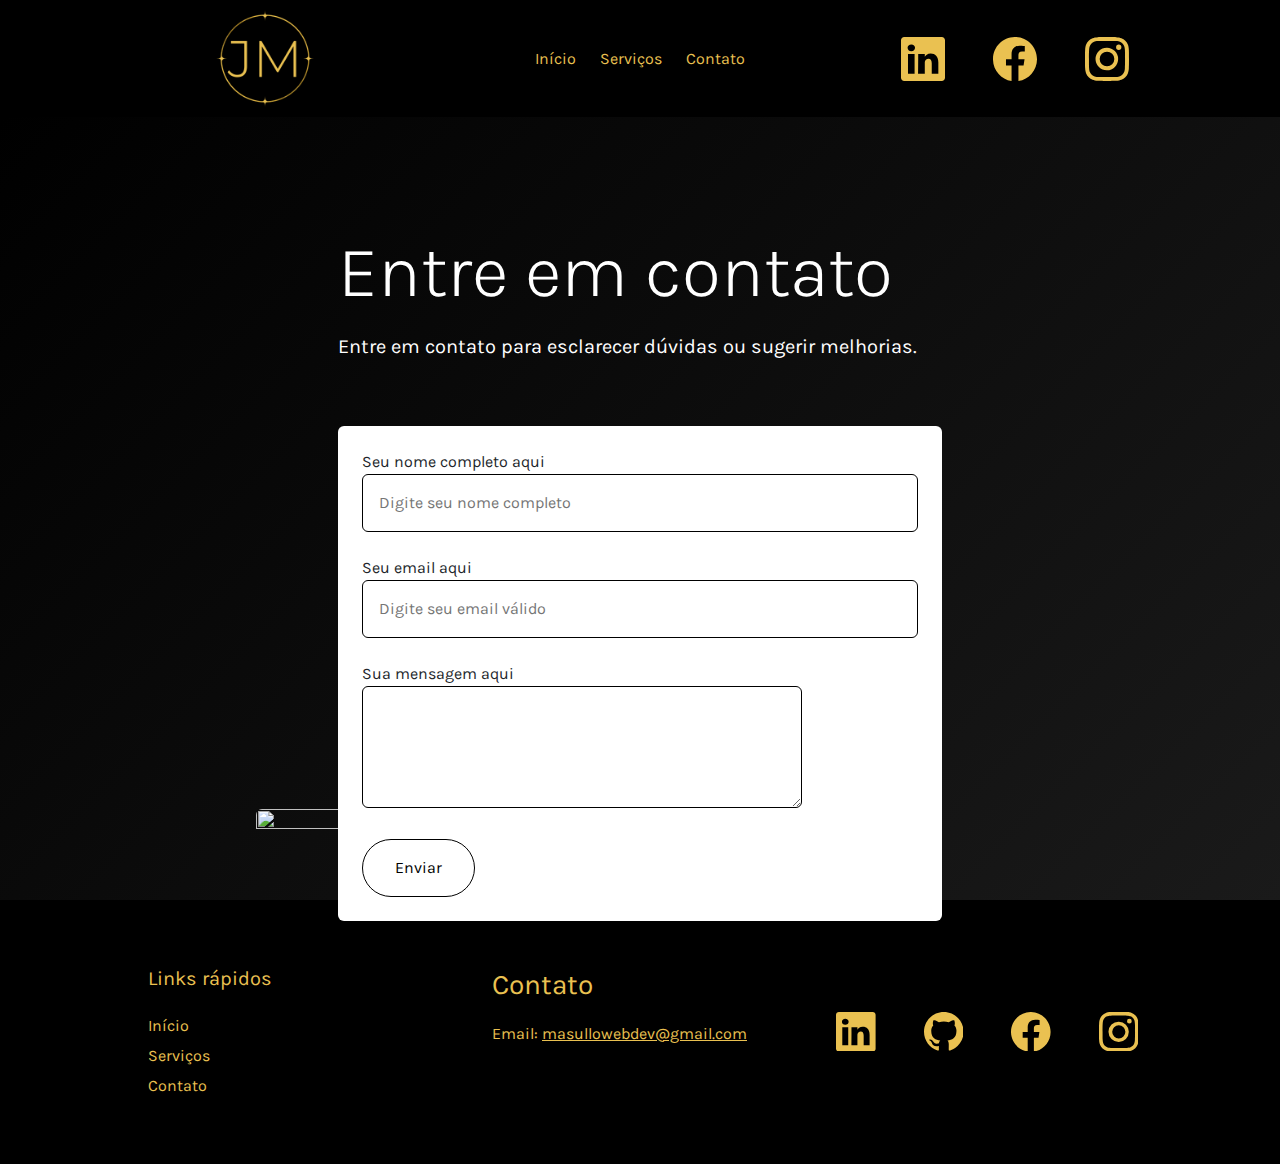
==== contact.html @ 659c73d8 "New Portfolio" ====
<!DOCTYPE html>
<html lang="en">
<head>
    <meta charset="UTF-8">
    <meta name="viewport" content="width=device-width, initial-scale=1.0">
    <title>Contato</title>
    <link rel="stylesheet" href="./styles/globals.css">
    <link rel="stylesheet" href="./styles/styles.css">
    <link rel="stylesheet" href="./styles/contact.css">
    <!-- GOOGLE FONT: KARLA -->
    <link rel="preconnect" href="https://fonts.googleapis.com">
    <link rel="preconnect" href="https://fonts.gstatic.com" crossorigin>
    <link href="https://fonts.googleapis.com/css2?family=Karla:ital,wght@0,200..800;1,200..800&family=Montserrat:ital,wght@0,100..900;1,100..900&family=Poppins:ital,wght@0,100;0,200;0,300;0,400;0,500;0,600;0,700;0,800;0,900;1,100;1,200;1,300;1,400;1,500;1,600;1,700;1,800;1,900&display=swap" 
    rel="stylesheet">
     <!-- BOOTSTRAP CSS -->
    <link href="https://cdn.jsdelivr.net/npm/bootstrap@5.3.3/dist/css/bootstrap.min.css" rel="stylesheet" integrity="sha384-QWTKZyjpPEjISv5WaRU9OFeRpok6YctnYmDr5pNlyT2bRjXh0JMhjY6hW+ALEwIH" crossorigin="anonymous">
    <!-- AOS ANIMATION -->
    <link href="https://unpkg.com/aos@2.3.1/dist/aos.css" rel="stylesheet">
</head>
<body>
    <nav class="Nav p-2" id="#inicio">
        <div class="w-25 d-flex justify-content-center">
            <img src="./assets/JM.png" alt="Logo" class="Logo">
        </div>
        <div class="fs-5 d-flex justify-content-center align-items-center gap-4 Links">
            <a href="/" class="Links">Início</a>
            <a href="/services.html" class="Links">Serviços</a>
            <a href="/contact.html" class="Links">Contato</a>
        </div>
        <div class="w-25 d-flex justify-content-center align-items-center gap-5 Medias">
            <a href="https://www.linkedin.com/in/jo%C3%A3o-masullo-846b672b9/" target="_blank">
                <svg xmlns="http://www.w3.org/2000/svg" width="16" height="16" fill="currentColor" class="bi bi-linkedin " viewBox="0 0 16 16">
                    <path d="M0 1.146C0 .513.526 0 1.175 0h13.65C15.474 0 16 .513 16 1.146v13.708c0 .633-.526 1.146-1.175 1.146H1.175C.526 16 0 15.487 0 14.854zm4.943 12.248V6.169H2.542v7.225zm-1.2-8.212c.837 0 1.358-.554 1.358-1.248-.015-.709-.52-1.248-1.342-1.248S2.4 3.226 2.4 3.934c0 .694.521 1.248 1.327 1.248zm4.908 8.212V9.359c0-.216.016-.432.08-.586.173-.431.568-.878 1.232-.878.869 0 1.216.662 1.216 1.634v3.865h2.401V9.25c0-2.22-1.184-3.252-2.764-3.252-1.274 0-1.845.7-2.165 1.193v.025h-.016l.016-.025V6.169h-2.4c.03.678 0 7.225 0 7.225z"/>
                </svg>
            </a>
            <a href="https://www.facebook.com/people/JoaoMasullo/61573914655245/" target="_blank">
                <svg xmlns="http://www.w3.org/2000/svg" width="16" height="16" fill="currentColor" class="bi bi-facebook" viewBox="0 0 16 16">
                    <path d="M16 8.049c0-4.446-3.582-8.05-8-8.05C3.58 0-.002 3.603-.002 8.05c0 4.017 2.926 7.347 6.75 7.951v-5.625h-2.03V8.05H6.75V6.275c0-2.017 1.195-3.131 3.022-3.131.876 0 1.791.157 1.791.157v1.98h-1.009c-.993 0-1.303.621-1.303 1.258v1.51h2.218l-.354 2.326H9.25V16c3.824-.604 6.75-3.934 6.75-7.951"/>
                </svg>
            </a>
            <a href="https://www.instagram.com/joao_masullo/">
                <svg xmlns="http://www.w3.org/2000/svg" width="16" height="16" fill="currentColor" class="bi bi-instagram" viewBox="0 0 16 16">
                    <path d="M8 0C5.829 0 5.556.01 4.703.048 3.85.088 3.269.222 2.76.42a3.9 3.9 0 0 0-1.417.923A3.9 3.9 0 0 0 .42 2.76C.222 3.268.087 3.85.048 4.7.01 5.555 0 5.827 0 8.001c0 2.172.01 2.444.048 3.297.04.852.174 1.433.372 1.942.205.526.478.972.923 1.417.444.445.89.719 1.416.923.51.198 1.09.333 1.942.372C5.555 15.99 5.827 16 8 16s2.444-.01 3.298-.048c.851-.04 1.434-.174 1.943-.372a3.9 3.9 0 0 0 1.416-.923c.445-.445.718-.891.923-1.417.197-.509.332-1.09.372-1.942C15.99 10.445 16 10.173 16 8s-.01-2.445-.048-3.299c-.04-.851-.175-1.433-.372-1.941a3.9 3.9 0 0 0-.923-1.417A3.9 3.9 0 0 0 13.24.42c-.51-.198-1.092-.333-1.943-.372C10.443.01 10.172 0 7.998 0zm-.717 1.442h.718c2.136 0 2.389.007 3.232.046.78.035 1.204.166 1.486.275.373.145.64.319.92.599s.453.546.598.92c.11.281.24.705.275 1.485.039.843.047 1.096.047 3.231s-.008 2.389-.047 3.232c-.035.78-.166 1.203-.275 1.485a2.5 2.5 0 0 1-.599.919c-.28.28-.546.453-.92.598-.28.11-.704.24-1.485.276-.843.038-1.096.047-3.232.047s-2.39-.009-3.233-.047c-.78-.036-1.203-.166-1.485-.276a2.5 2.5 0 0 1-.92-.598 2.5 2.5 0 0 1-.6-.92c-.109-.281-.24-.705-.275-1.485-.038-.843-.046-1.096-.046-3.233s.008-2.388.046-3.231c.036-.78.166-1.204.276-1.486.145-.373.319-.64.599-.92s.546-.453.92-.598c.282-.11.705-.24 1.485-.276.738-.034 1.024-.044 2.515-.045zm4.988 1.328a.96.96 0 1 0 0 1.92.96.96 0 0 0 0-1.92m-4.27 1.122a4.109 4.109 0 1 0 0 8.217 4.109 4.109 0 0 0 0-8.217m0 1.441a2.667 2.667 0 1 1 0 5.334 2.667 2.667 0 0 1 0-5.334"/>
                </svg>
            </a>
        </div>
        <!-- OFF CANVAS BOOTSTRAP MENU -->
        <button class="bg-black border-0 d-none OffCanvas " type="button" data-bs-toggle="offcanvas" data-bs-target="#offcanvasExample" aria-controls="offcanvasExample">
          <svg xmlns="http://www.w3.org/2000/svg" width="16" height="16" fill="currentColor" class="bi bi-list fs-6" viewBox="0 0 16 16">
            <path fill-rule="evenodd" d="M2.5 12a.5.5 0 0 1 .5-.5h10a.5.5 0 0 1 0 1H3a.5.5 0 0 1-.5-.5m0-4a.5.5 0 0 1 .5-.5h10a.5.5 0 0 1 0 1H3a.5.5 0 0 1-.5-.5m0-4a.5.5 0 0 1 .5-.5h10a.5.5 0 0 1 0 1H3a.5.5 0 0 1-.5-.5"/>
          </svg>
        </button>
        
        <div class="bg-black offcanvas offcanvas-start" tabindex="-1" id="offcanvasExample" aria-labelledby="offcanvasExampleLabel" style="color: #eac151;">
          <div class="offcanvas-header">
            <h5 class="offcanvas-title" id="offcanvasExampleLabel">Menu</h5>
            <button type="button" class="btn-close bg-white" data-bs-dismiss="offcanvas" aria-label="Close"></button>
          </div>
          <div class="offcanvas-body">
            <div class="d-flex flex-column justify-content-center gap-3">
              <a href="/" class="Links">Início</a>
              <a href="/services.html" class="Links">Serviços</a>
              <a href="/contact.html" class="Links mb-5">Contato</a>
              
              <div class="d-flex justify-content-center gap-5">
                <a href="https://www.linkedin.com/in/jo%C3%A3o-masullo-846b672b9/" target="_blank">
                  <svg xmlns="http://www.w3.org/2000/svg" width="16" height="16" fill="currentColor" class="bi bi-linkedin " viewBox="0 0 16 16">
                      <path d="M0 1.146C0 .513.526 0 1.175 0h13.65C15.474 0 16 .513 16 1.146v13.708c0 .633-.526 1.146-1.175 1.146H1.175C.526 16 0 15.487 0 14.854zm4.943 12.248V6.169H2.542v7.225zm-1.2-8.212c.837 0 1.358-.554 1.358-1.248-.015-.709-.52-1.248-1.342-1.248S2.4 3.226 2.4 3.934c0 .694.521 1.248 1.327 1.248zm4.908 8.212V9.359c0-.216.016-.432.08-.586.173-.431.568-.878 1.232-.878.869 0 1.216.662 1.216 1.634v3.865h2.401V9.25c0-2.22-1.184-3.252-2.764-3.252-1.274 0-1.845.7-2.165 1.193v.025h-.016l.016-.025V6.169h-2.4c.03.678 0 7.225 0 7.225z"/>
                  </svg>
              </a>
              <a href="https://www.facebook.com/people/JoaoMasullo/61573914655245/" target="_blank">
                  <svg xmlns="http://www.w3.org/2000/svg" width="16" height="16" fill="currentColor" class="bi bi-facebook" viewBox="0 0 16 16">
                      <path d="M16 8.049c0-4.446-3.582-8.05-8-8.05C3.58 0-.002 3.603-.002 8.05c0 4.017 2.926 7.347 6.75 7.951v-5.625h-2.03V8.05H6.75V6.275c0-2.017 1.195-3.131 3.022-3.131.876 0 1.791.157 1.791.157v1.98h-1.009c-.993 0-1.303.621-1.303 1.258v1.51h2.218l-.354 2.326H9.25V16c3.824-.604 6.75-3.934 6.75-7.951"/>
                  </svg>
              </a>
              <a href="https://www.instagram.com/joao_masullo/">
                  <svg xmlns="http://www.w3.org/2000/svg" width="16" height="16" fill="currentColor" class="bi bi-instagram" viewBox="0 0 16 16">
                      <path d="M8 0C5.829 0 5.556.01 4.703.048 3.85.088 3.269.222 2.76.42a3.9 3.9 0 0 0-1.417.923A3.9 3.9 0 0 0 .42 2.76C.222 3.268.087 3.85.048 4.7.01 5.555 0 5.827 0 8.001c0 2.172.01 2.444.048 3.297.04.852.174 1.433.372 1.942.205.526.478.972.923 1.417.444.445.89.719 1.416.923.51.198 1.09.333 1.942.372C5.555 15.99 5.827 16 8 16s2.444-.01 3.298-.048c.851-.04 1.434-.174 1.943-.372a3.9 3.9 0 0 0 1.416-.923c.445-.445.718-.891.923-1.417.197-.509.332-1.09.372-1.942C15.99 10.445 16 10.173 16 8s-.01-2.445-.048-3.299c-.04-.851-.175-1.433-.372-1.941a3.9 3.9 0 0 0-.923-1.417A3.9 3.9 0 0 0 13.24.42c-.51-.198-1.092-.333-1.943-.372C10.443.01 10.172 0 7.998 0zm-.717 1.442h.718c2.136 0 2.389.007 3.232.046.78.035 1.204.166 1.486.275.373.145.64.319.92.599s.453.546.598.92c.11.281.24.705.275 1.485.039.843.047 1.096.047 3.231s-.008 2.389-.047 3.232c-.035.78-.166 1.203-.275 1.485a2.5 2.5 0 0 1-.599.919c-.28.28-.546.453-.92.598-.28.11-.704.24-1.485.276-.843.038-1.096.047-3.232.047s-2.39-.009-3.233-.047c-.78-.036-1.203-.166-1.485-.276a2.5 2.5 0 0 1-.92-.598 2.5 2.5 0 0 1-.6-.92c-.109-.281-.24-.705-.275-1.485-.038-.843-.046-1.096-.046-3.233s.008-2.388.046-3.231c.036-.78.166-1.204.276-1.486.145-.373.319-.64.599-.92s.546-.453.92-.598c.282-.11.705-.24 1.485-.276.738-.034 1.024-.044 2.515-.045zm4.988 1.328a.96.96 0 1 0 0 1.92.96.96 0 0 0 0-1.92m-4.27 1.122a4.109 4.109 0 1 0 0 8.217 4.109 4.109 0 0 0 0-8.217m0 1.441a2.667 2.667 0 1 1 0 5.334 2.667 2.667 0 0 1 0-5.334"/>
                  </svg>
              </a>
              </div> 
            </div>
          </div>
        </div>
    </nav>
    
    <main class="Contact d-flex flex-column align-items-center justify-content-center DPad">
        <section class="d-flex p-5 AboveImage gap-5 w-75">
            <div class="text-white w-75">
                <p class="display-2">Entre em contato</p>
                <p class="fs-5">Entre em contato para esclarecer dúvidas ou sugerir melhorias.</p>
            </div>
            <div class="bg-white rounded p-2 w-50">
                <form action="https://formsubmit.co/masullowebdev@gmail.com" method="POST" class="p-3 Form">
                    <label for="">Seu nome completo aqui</label> <br>
                    <input type="text" placeholder="Digite seu nome completo" name="name" class="p-3 rounded w-100 mb-4" required> <br>
                    <label for="">Seu email aqui</label> <br>
                    <input type="email" placeholder="Digite seu email válido" name="email" class="p-3 rounded w-100 mb-4"> <br>
                    <label for="">Sua mensagem aqui</label> <br>
                    <textarea name="message" id="message" cols="50" rows="5" class="rounded mb-4"></textarea><br>
                    <input type="hidden" name="_next" value="http://localhost:5500/thanks.html">
                    <button type="submit" class="button-white">Enviar</button>
                </form>
            </div>
        </section>
        <img src="https://images.unsplash.com/photo-1698945298361-365595d400eb" alt="" class="object-fit-cover rounded UnderImage h-50" style="width: 60%;">
    </main>

    <footer class="bg-black DPad px-5" style="color: #eac151;">
        <section class="d-flex justify-content-center gap-5">
            <div class="w-25 fs-5">
                <p>Links rápidos</p>
                <a class="text-decoration-none Links" href="/">Início</a> <br>
                <a class="text-decoration-none Links" href="/services.html">Serviços</a> <br>
                <a class="text-decoration-none Links" href="/contact.html">Contato</a>
            </div>
            <div class="w-25">
                <p class="fs-3">Contato</p>
                <p class="fs-6">Email: <u>masullowebdev@gmail.com</u></p>
            </div>
            <div class="w-25 d-flex align-items-center gap-5" style="font-size: 0.9em;">
                <a href="https://www.linkedin.com/in/jo%C3%A3o-masullo-846b672b9/" target="_blank">
                    <svg xmlns="http://www.w3.org/2000/svg" width="16" height="16" fill="currentColor" class="bi bi-linkedin " viewBox="0 0 16 16">
                        <path d="M0 1.146C0 .513.526 0 1.175 0h13.65C15.474 0 16 .513 16 1.146v13.708c0 .633-.526 1.146-1.175 1.146H1.175C.526 16 0 15.487 0 14.854zm4.943 12.248V6.169H2.542v7.225zm-1.2-8.212c.837 0 1.358-.554 1.358-1.248-.015-.709-.52-1.248-1.342-1.248S2.4 3.226 2.4 3.934c0 .694.521 1.248 1.327 1.248zm4.908 8.212V9.359c0-.216.016-.432.08-.586.173-.431.568-.878 1.232-.878.869 0 1.216.662 1.216 1.634v3.865h2.401V9.25c0-2.22-1.184-3.252-2.764-3.252-1.274 0-1.845.7-2.165 1.193v.025h-.016l.016-.025V6.169h-2.4c.03.678 0 7.225 0 7.225z"/>
                    </svg>
                </a>
                <a href="https://github.com/Masullo404" target="_blank">
                    <svg xmlns="http://www.w3.org/2000/svg" width="16" height="16" fill="currentColor" class="bi bi-github" viewBox="0 0 16 16">
                        <path d="M8 0C3.58 0 0 3.58 0 8c0 3.54 2.29 6.53 5.47 7.59.4.07.55-.17.55-.38 0-.19-.01-.82-.01-1.49-2.01.37-2.53-.49-2.69-.94-.09-.23-.48-.94-.82-1.13-.28-.15-.68-.52-.01-.53.63-.01 1.08.58 1.23.82.72 1.21 1.87.87 2.33.66.07-.52.28-.87.51-1.07-1.78-.2-3.64-.89-3.64-3.95 0-.87.31-1.59.82-2.15-.08-.2-.36-1.02.08-2.12 0 0 .67-.21 2.2.82.64-.18 1.32-.27 2-.27s1.36.09 2 .27c1.53-1.04 2.2-.82 2.2-.82.44 1.1.16 1.92.08 2.12.51.56.82 1.27.82 2.15 0 3.07-1.87 3.75-3.65 3.95.29.25.54.73.54 1.48 0 1.07-.01 1.93-.01 2.2 0 .21.15.46.55.38A8.01 8.01 0 0 0 16 8c0-4.42-3.58-8-8-8"/>
                    </svg>
                </a>
                <a href="https://www.facebook.com/people/JoaoMasullo/61573914655245/" target="_blank">
                    <svg xmlns="http://www.w3.org/2000/svg" width="16" height="16" fill="currentColor" class="bi bi-facebook" viewBox="0 0 16 16">
                        <path d="M16 8.049c0-4.446-3.582-8.05-8-8.05C3.58 0-.002 3.603-.002 8.05c0 4.017 2.926 7.347 6.75 7.951v-5.625h-2.03V8.05H6.75V6.275c0-2.017 1.195-3.131 3.022-3.131.876 0 1.791.157 1.791.157v1.98h-1.009c-.993 0-1.303.621-1.303 1.258v1.51h2.218l-.354 2.326H9.25V16c3.824-.604 6.75-3.934 6.75-7.951"/>
                    </svg>
                </a>
                <a href="https://www.instagram.com/joao_masullo/">
                    <svg xmlns="http://www.w3.org/2000/svg" width="16" height="16" fill="currentColor" class="bi bi-instagram" viewBox="0 0 16 16">
                        <path d="M8 0C5.829 0 5.556.01 4.703.048 3.85.088 3.269.222 2.76.42a3.9 3.9 0 0 0-1.417.923A3.9 3.9 0 0 0 .42 2.76C.222 3.268.087 3.85.048 4.7.01 5.555 0 5.827 0 8.001c0 2.172.01 2.444.048 3.297.04.852.174 1.433.372 1.942.205.526.478.972.923 1.417.444.445.89.719 1.416.923.51.198 1.09.333 1.942.372C5.555 15.99 5.827 16 8 16s2.444-.01 3.298-.048c.851-.04 1.434-.174 1.943-.372a3.9 3.9 0 0 0 1.416-.923c.445-.445.718-.891.923-1.417.197-.509.332-1.09.372-1.942C15.99 10.445 16 10.173 16 8s-.01-2.445-.048-3.299c-.04-.851-.175-1.433-.372-1.941a3.9 3.9 0 0 0-.923-1.417A3.9 3.9 0 0 0 13.24.42c-.51-.198-1.092-.333-1.943-.372C10.443.01 10.172 0 7.998 0zm-.717 1.442h.718c2.136 0 2.389.007 3.232.046.78.035 1.204.166 1.486.275.373.145.64.319.92.599s.453.546.598.92c.11.281.24.705.275 1.485.039.843.047 1.096.047 3.231s-.008 2.389-.047 3.232c-.035.78-.166 1.203-.275 1.485a2.5 2.5 0 0 1-.599.919c-.28.28-.546.453-.92.598-.28.11-.704.24-1.485.276-.843.038-1.096.047-3.232.047s-2.39-.009-3.233-.047c-.78-.036-1.203-.166-1.485-.276a2.5 2.5 0 0 1-.92-.598 2.5 2.5 0 0 1-.6-.92c-.109-.281-.24-.705-.275-1.485-.038-.843-.046-1.096-.046-3.233s.008-2.388.046-3.231c.036-.78.166-1.204.276-1.486.145-.373.319-.64.599-.92s.546-.453.92-.598c.282-.11.705-.24 1.485-.276.738-.034 1.024-.044 2.515-.045zm4.988 1.328a.96.96 0 1 0 0 1.92.96.96 0 0 0 0-1.92m-4.27 1.122a4.109 4.109 0 1 0 0 8.217 4.109 4.109 0 0 0 0-8.217m0 1.441a2.667 2.667 0 1 1 0 5.334 2.667 2.667 0 0 1 0-5.334"/>
                    </svg>
                </a>
            </div>
        </section>
    </footer>
</body>
</html>
---- styles/globals.css ----
*{
    padding: 0;
    margin: 0;
    font-family: "Karla",serif;
}
.DPad{
    padding: 4rem 0px;  
}
.button{
    padding: 1em 2.7em;
    background-color: #eac151;
    color: white;
    border-radius: 2rem;
    border: white solid 1px;
    transition: 0.6s;
}
.button:hover{
    transition: 0.6s;
    background-color: black;
    color: white;
}
.button-white{
    padding: 1em 2em;
    background-color: white;
    color: black;
    border-radius: 2rem;
    border: black solid 1px;
    transition: 0.6s;
}
.button-white:hover{
    background-color: black;
    color: white;
    border: white solid 1px;
    transition: 0.6s;
}
---- styles/styles.css ----
.Nav{
    color: white;
    display: flex;
    justify-content: center;
    gap: 7rem;
    align-items: center;
    z-index: 1;
    background-color: black;
}
.Logo{
    width: 32%;
    min-width: 90px;
}
.Links{
    text-decoration: none;
    color: #eac151;
    transition: 0.5s;
    font-size: 0.8em;
}
.Links:hover{
    transition: 0.5s;
    color: white;
    font-size: 0.9em;
    text-decoration: underline;
}
.bi{
    height: 2.5em ;
    width: auto;
    color: #eac151;
    transition: 0.9s;
    font-size: 1.1em;
}
.bi:hover{
    color: white;
    transition: 0.9s;
    font-size: 1.2em;
}
.FirstSection{
    background-image:  linear-gradient(135deg, black, rgb(26, 26, 26));
    color: white ;   
    padding: 4rem 0px;  
    height: auto;
}
.FirstSection > div > div {
    background-color: rgb(255, 255, 255, 0.1);
}

@media screen and (max-width:1300px) {
    .SecondSection{
        flex-direction: column;
    }
    .SecondSection > div{
        width: 75% !important;
    }
    .FourthSection > div{
        min-width: 350px;
    }
    .FifthSection > section{
        display: flex;
        flex-direction: column;
        align-items: center;
        width: 100% !important;
    }
    .FifthSection > section > div{
       width: 700px;
    }
}
@media screen and (max-width:950px) {
    .Nav > .Links{
        font-size: 15px !important;
    }
    .bi{
        font-size: 10px !important;
    }
    .FirstSection > .display-1{
        font-size: 50px !important;
    }
    .FirstSection > .fs-3, .FirstSection  .fs-2, .FirstSection > .fs-5{
        font-size: 15px !important; 
    }
    .FirstSection p{
        font-size: 10px;
    }
    Footer > section{
        flex-wrap: wrap;
    }
    Footer > section > div{
        min-width: 200px;
    }
}
@media screen and (max-width:700px) {
    .Nav > .Links , .Nav > .Medias{
        display: none !important;
    }
    .Nav > .OffCanvas{
        display: block !important;
    }
    .Nav {
        justify-content: space-around;
    }
    .FirstSection > div{
        flex-direction: column;
        justify-content: center;
        align-items: center;
    }
    .FirstSection > div > div {
        width: 75% !important;
    }
    .ThirdSection > div{
        flex-direction: column;
        align-items: center;
        gap:5rem !important
    }
    .ThirdSection > div > div{
        width: 90% !important;
    }
}
@media screen and (max-width:750px) {
    .FifthSection > section > div{
        width: auto;
        flex-wrap: wrap;
        align-items: center;
    }
    .FifthSection > section > div.gap-5 > img{
        min-width: 200px;
        width: 100% !important;
    }
    .FifthSection > section > div.mt-5{
        flex-direction: column;
    }
}
---- styles/contact.css ----
.Contact{
    background-image:  linear-gradient(135deg, black, rgb(26, 26, 26));
}
.AboveImage{
    z-index: 1;
}
.UnderImage{
    margin-top: -10rem;
}
.Form input , .Form textarea{
    border: black solid 1px;
}
@media screen and (max-width:1300px) {
    main >section{
        flex-direction: column;
        align-items: center;
    }
    main > .AboveImage > div {
        width: 70% !important;
        min-width: 450px;
    }
}
@media screen and (max-width:1000px) {
    main > .AboveImage{
        width: 90% !important;
        padding: 0px !important;
    }
    .UnderImage{
        display: none;
    }
}
@media screen and (max-width:460px) {
    textarea{
        width: 300px;
    }   
    main > .AboveImage > div{
        min-width: 350px;
    };
}
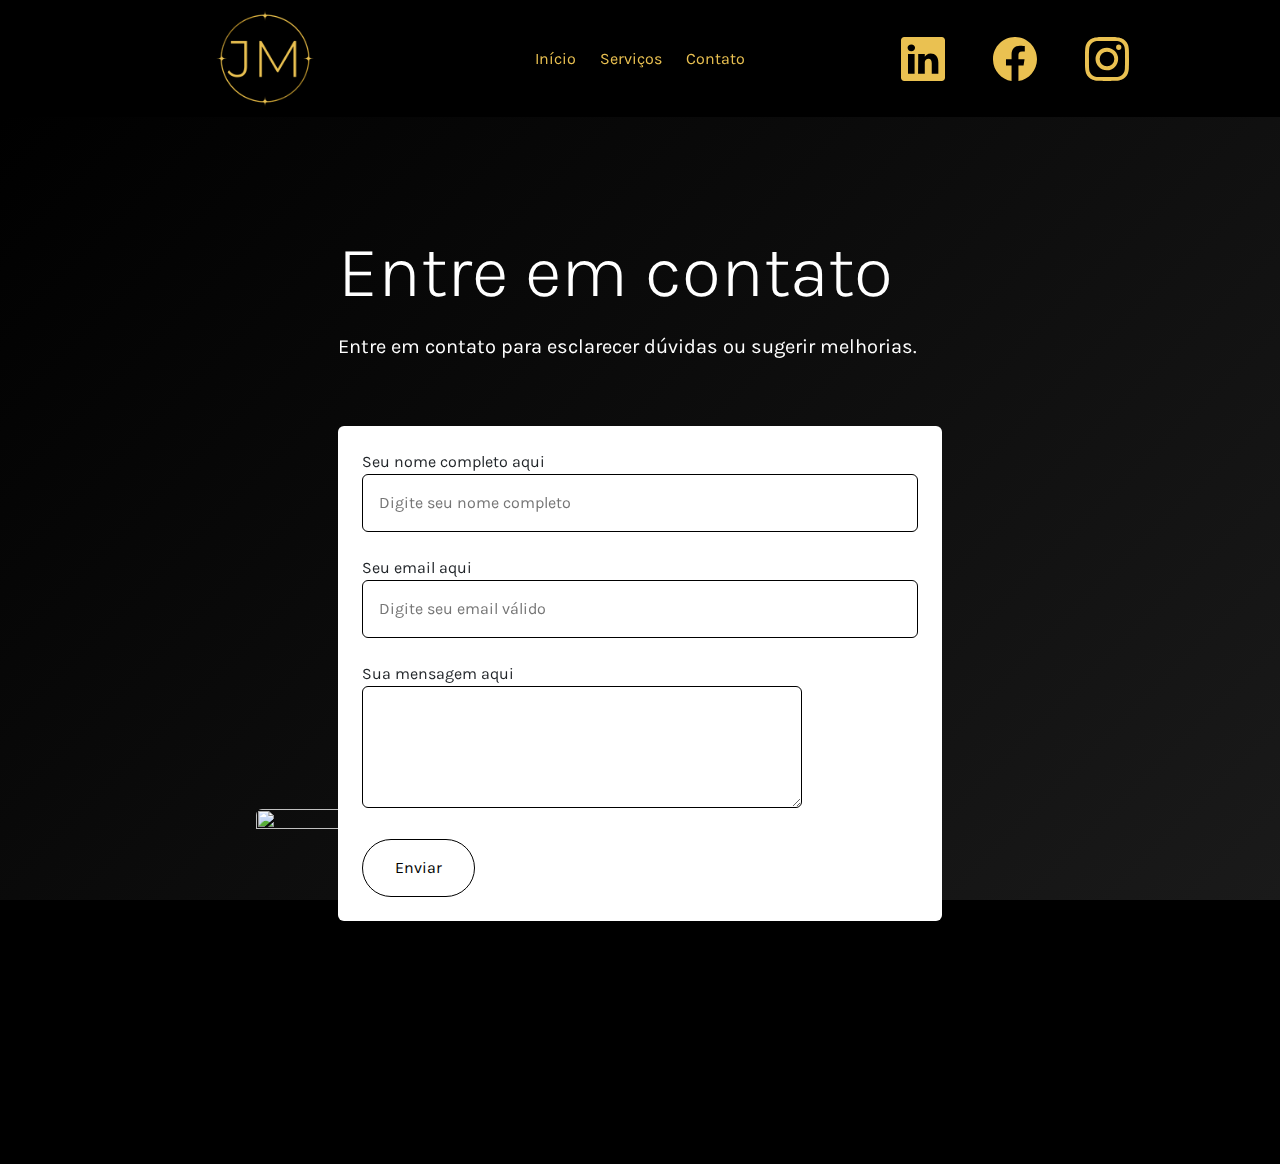
==== commit 15c818b0: "Adding animations" ====
--- a/contact.html
+++ b/contact.html
@@ -20,14 +20,14 @@
 <body>
     <nav class="Nav p-2" id="#inicio">
         <div class="w-25 d-flex justify-content-center">
-            <img src="./assets/JM.png" alt="Logo" class="Logo">
+            <img src="./assets/JM.png" alt="Logo" class="Logo" data-aos="zoom-in" data-aos-duration="2000">
         </div>
-        <div class="fs-5 d-flex justify-content-center align-items-center gap-4 Links">
-            <a href="/" class="Links">Início</a>
-            <a href="/services.html" class="Links">Serviços</a>
-            <a href="/contact.html" class="Links">Contato</a>
+        <div class="fs-5 d-flex justify-content-center align-items-center gap-4 Links" data-aos="zoom-in" data-aos-duration="2000">
+            <a href="/portfolio/" class="Links">Início</a>
+            <a href="/portfolio/services.html" class="Links">Serviços</a>
+            <a href="/portfolio/contact.html" class="Links">Contato</a>
         </div>
-        <div class="w-25 d-flex justify-content-center align-items-center gap-5 Medias">
+        <div class="w-25 d-flex justify-content-center align-items-center gap-5 Medias" data-aos="zoom-in" data-aos-duration="2000">
             <a href="https://www.linkedin.com/in/jo%C3%A3o-masullo-846b672b9/" target="_blank">
                 <svg xmlns="http://www.w3.org/2000/svg" width="16" height="16" fill="currentColor" class="bi bi-linkedin " viewBox="0 0 16 16">
                     <path d="M0 1.146C0 .513.526 0 1.175 0h13.65C15.474 0 16 .513 16 1.146v13.708c0 .633-.526 1.146-1.175 1.146H1.175C.526 16 0 15.487 0 14.854zm4.943 12.248V6.169H2.542v7.225zm-1.2-8.212c.837 0 1.358-.554 1.358-1.248-.015-.709-.52-1.248-1.342-1.248S2.4 3.226 2.4 3.934c0 .694.521 1.248 1.327 1.248zm4.908 8.212V9.359c0-.216.016-.432.08-.586.173-.431.568-.878 1.232-.878.869 0 1.216.662 1.216 1.634v3.865h2.401V9.25c0-2.22-1.184-3.252-2.764-3.252-1.274 0-1.845.7-2.165 1.193v.025h-.016l.016-.025V6.169h-2.4c.03.678 0 7.225 0 7.225z"/>
@@ -58,9 +58,9 @@
           </div>
           <div class="offcanvas-body">
             <div class="d-flex flex-column justify-content-center gap-3">
-              <a href="/" class="Links">Início</a>
-              <a href="/services.html" class="Links">Serviços</a>
-              <a href="/contact.html" class="Links mb-5">Contato</a>
+              <a href="/portfolio" class="Links">Início</a>
+              <a href="/portfolio/services.html" class="Links">Serviços</a>
+              <a href="/portfolio/contact.html" class="Links mb-5">Contato</a>
               
               <div class="d-flex justify-content-center gap-5">
                 <a href="https://www.linkedin.com/in/jo%C3%A3o-masullo-846b672b9/" target="_blank">
@@ -106,19 +106,19 @@
         <img src="https://images.unsplash.com/photo-1698945298361-365595d400eb" alt="" class="object-fit-cover rounded UnderImage h-50" style="width: 60%;">
     </main>
 
-    <footer class="bg-black DPad px-5" style="color: #eac151;">
-        <section class="d-flex justify-content-center gap-5">
-            <div class="w-25 fs-5">
+    <footer class="bg-black DPad px-5 " style="color: #eac151;">
+        <section class="d-flex justify-content-center gap-5 flex-wrap">
+            <div class="w-25 fs-5" data-aos="fade-down" data-aos-duration="2000">
                 <p>Links rápidos</p>
-                <a class="text-decoration-none Links" href="/">Início</a> <br>
-                <a class="text-decoration-none Links" href="/services.html">Serviços</a> <br>
-                <a class="text-decoration-none Links" href="/contact.html">Contato</a>
+                <a class="text-decoration-none Links" href="/portfolio/">Início</a> <br>
+                <a class="text-decoration-none Links" href="/portfolio/services.html">Serviços</a> <br>
+                <a class="text-decoration-none Links" href="/portfolio/contact.html">Contato</a>
             </div>
-            <div class="w-25">
+            <div class="w-25" data-aos="fade-down" data-aos-duration="2000">
                 <p class="fs-3">Contato</p>
                 <p class="fs-6">Email: <u>masullowebdev@gmail.com</u></p>
             </div>
-            <div class="w-25 d-flex align-items-center gap-5" style="font-size: 0.9em;">
+            <div class="w-25 d-flex align-items-center gap-5" style="font-size: 0.9em;" data-aos="fade-down" data-aos-duration="2000">
                 <a href="https://www.linkedin.com/in/jo%C3%A3o-masullo-846b672b9/" target="_blank">
                     <svg xmlns="http://www.w3.org/2000/svg" width="16" height="16" fill="currentColor" class="bi bi-linkedin " viewBox="0 0 16 16">
                         <path d="M0 1.146C0 .513.526 0 1.175 0h13.65C15.474 0 16 .513 16 1.146v13.708c0 .633-.526 1.146-1.175 1.146H1.175C.526 16 0 15.487 0 14.854zm4.943 12.248V6.169H2.542v7.225zm-1.2-8.212c.837 0 1.358-.554 1.358-1.248-.015-.709-.52-1.248-1.342-1.248S2.4 3.226 2.4 3.934c0 .694.521 1.248 1.327 1.248zm4.908 8.212V9.359c0-.216.016-.432.08-.586.173-.431.568-.878 1.232-.878.869 0 1.216.662 1.216 1.634v3.865h2.401V9.25c0-2.22-1.184-3.252-2.764-3.252-1.274 0-1.845.7-2.165 1.193v.025h-.016l.016-.025V6.169h-2.4c.03.678 0 7.225 0 7.225z"/>
@@ -142,5 +142,14 @@
             </div>
         </section>
     </footer>
+     <!-- BOOTSTRAP JS -->
+     <script src="https://cdn.jsdelivr.net/npm/bootstrap@5.3.3/dist/js/bootstrap.bundle.min.js" integrity="sha384-YvpcrYf0tY3lHB60NNkmXc5s9fDVZLESaAA55NDzOxhy9GkcIdslK1eN7N6jIeHz" crossorigin="anonymous"></script>
+     <!-- MAIN JS -->
+      <script src="./main.js"></script>
+     <!-- AOS JS -->
+     <script src="https://unpkg.com/aos@2.3.1/dist/aos.js"></script>
+     <script>
+         AOS.init();
+     </script>
 </body>
 </html>